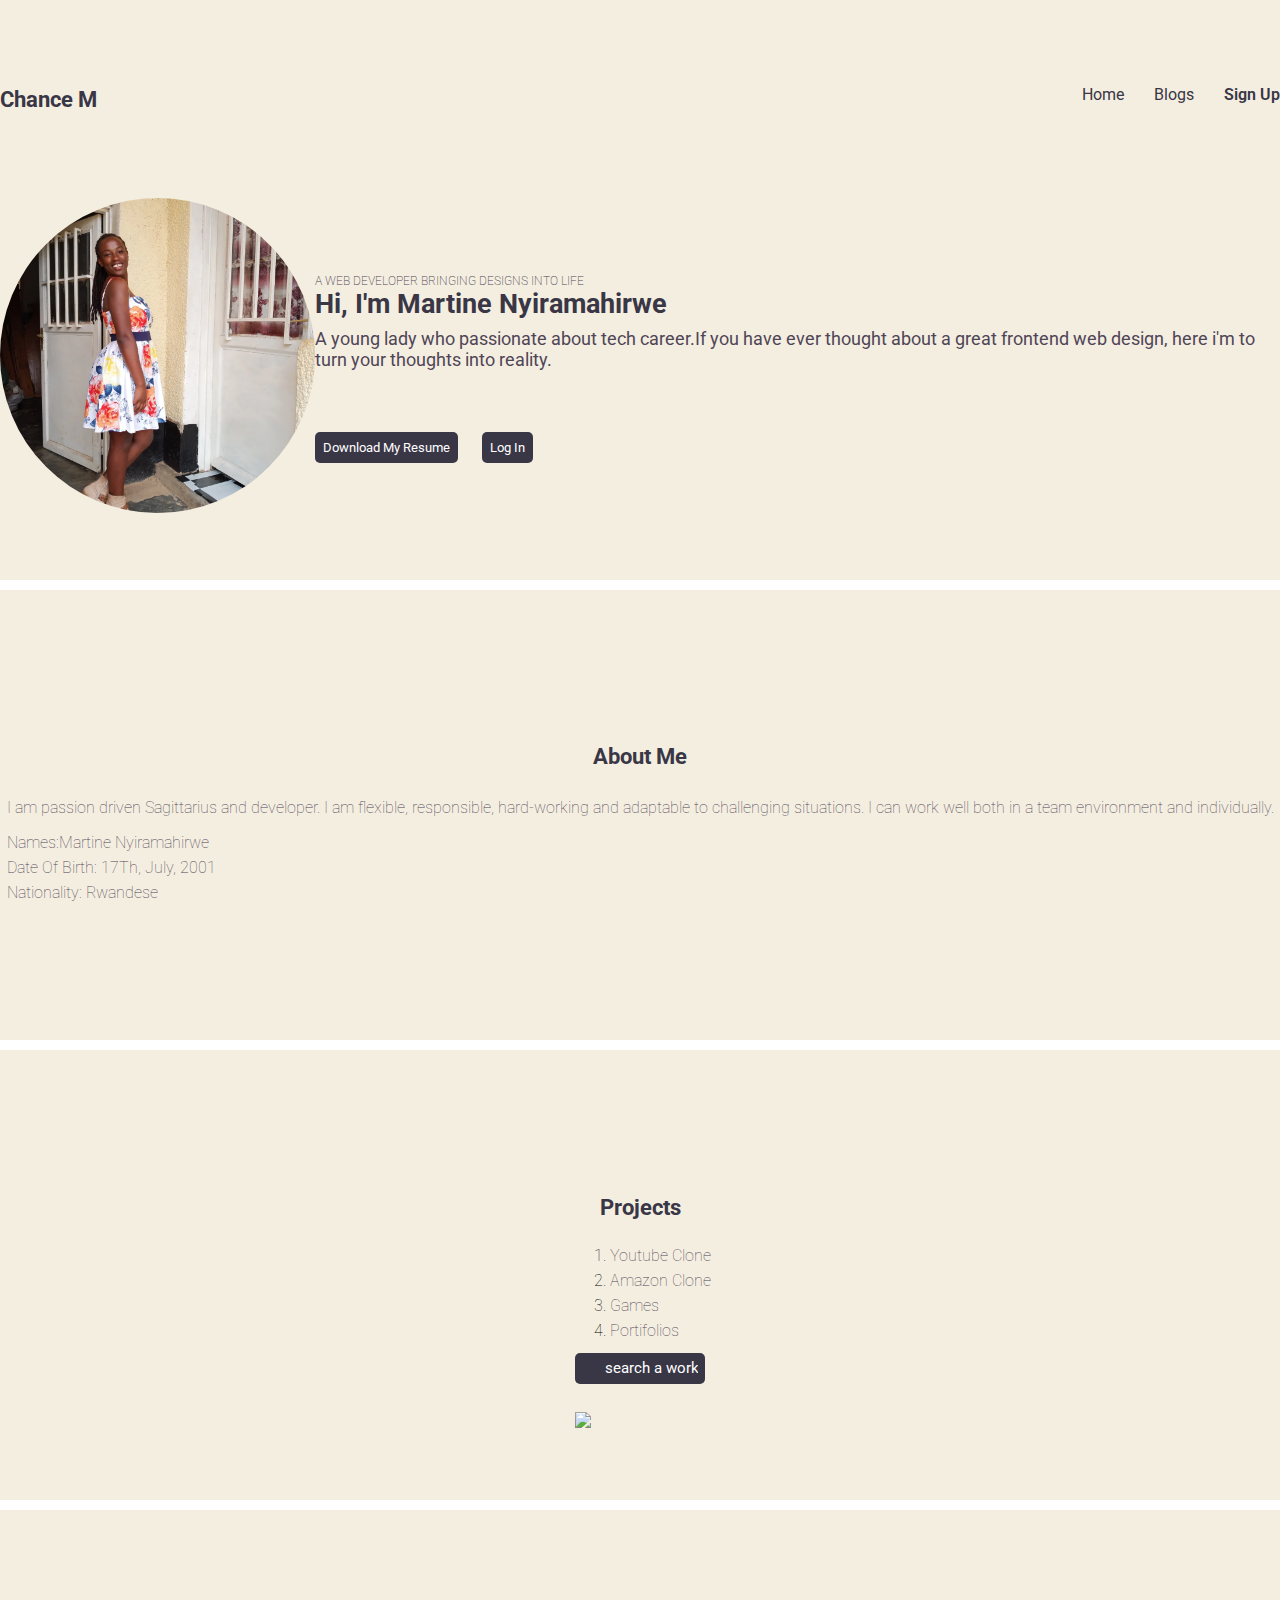
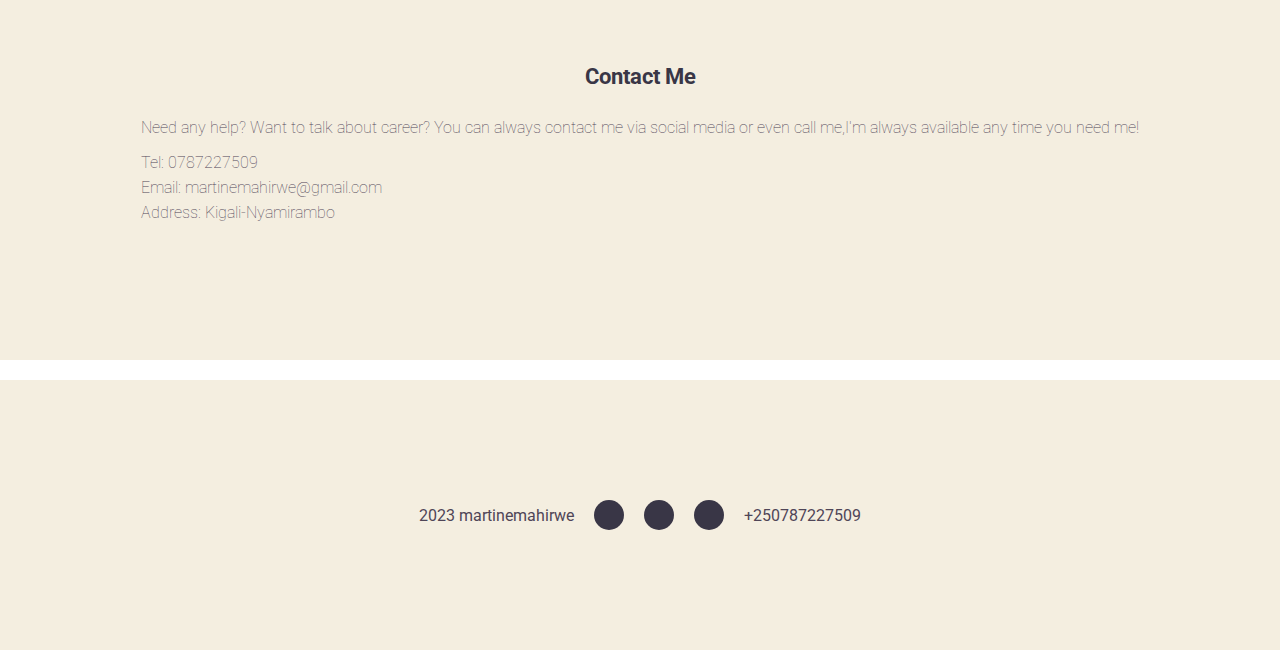
==== index.html @ 052da533 "landing page of personal portifolio this landing page contains hero-section about section projects s" ====
<!DOCTYPE html>
<html lang="en">
<head>
  <meta charset="UTF-8">
  <meta http-equiv="X-UA-Compatible" content="IE=edge">
  <meta name="viewport" content="width=device-width, initial-scale=1.0">
  <title>landingPage</title>
 <link rel="stylesheet" href="./assets/css/index.css">
 <link rel="preconnect" href="https://fonts.googleapis.com">
<link rel="preconnect" href="https://fonts.gstatic.com" crossorigin>
<link href="https://fonts.googleapis.com/css2?family=Roboto:ital,wght@0,400;0,500;0,700;0,900;1,400;1,500;1,700;1,900&display=swap" rel="stylesheet">
<script src="https://kit.fontawesome.com/279ba9e7bb.js" crossorigin="anonymous"></script>
</head>
<body>
  <header>
    <h2>Chance M</h2>
    <nav>
      <li><a href="/index.html">Home</a></li>
      <li><a href="/pages/blogs.html">Blogs</a></li>
      <li class="sign"><a href="/pages/sign.html">Sign Up</a></li>
    </nav>
  </header>
  <main>
   
    <div class="hero-container">
      <div>
        <img class="my-Image"src="./assets/IMG_20230126_225604_669.jpg" alt="mypic">
      </div>
     <div class="hero-content">
        <h6>A WEB DEVELOPER BRINGING DESIGNS INTO LIFE</h6>
        <h1>Hi, I'm Martine Nyiramahirwe</h1>
      <p>A young lady who passionate about 
        tech career.If you have ever thought 
        about a great frontend web design, 
        here i'm to turn your thoughts into 
        reality.
        </p>
    
      <div class="home-buttons"><button>Download My Resume
      </button>
    <a href="/pages/log.html"><button>Log In</button></a>
    </div>
  </div>
  </div>
    <div class="about-container">
      <h2>About Me</h2>
      <div><p>I am passion driven Sagittarius and developer.
        I am flexible, responsible, hard-working and adaptable to challenging situations.
        I can work well both in a team environment and individually.
        </p>
      <p>Names:Martine Nyiramahirwe<br>
        Date Of Birth: 17Th, July, 2001<br>
        Nationality: Rwandese </p>
        </div>
    </div>
    <div class="project-container">
      <h2>Projects</h2>
      <ol>
        <li><a href="#">Youtube Clone</a></li>
        <li><a href="#">Amazon Clone</a></li>
        <li><a href="#">Games</a></li>
        <li><a href="#">Portifolios</a></li>
      </ol>
     <div><input class="search-input"type="text" placeholder="search a work">
      <span class="search-button"><img class="search-icon"src="https://supersimple.dev/public/img/exercises/youtube/icons/search.svg"></span></div>
      </div>
      <div class="contact-container">
      <h2>Contact Me</h2>
      <div><p>Need any help? Want to talk about career? You can always contact me via social media or even call me,I'm always available any time you need me!</p>
      <p>Tel: 0787227509<br>
        Email: martinemahirwe@gmail.com<br>
        Address: Kigali-Nyamirambo
      </p></div>
    </div>
    
  </main>
  <footer>
  <p class="p1">
    <i class="fa-solid fa-copyright"></i>2023 martinemahirwe</p>
    
    <div class="icon-container">
      <i class="fa-brands fa-github"></i>
    </div>
    <div class="icon-container">
      <i class="fa-brands fa-linkedin"></i>
    </div>
    <div class="icon-container">
      <i class="fa-brands fa-instagram"></i>
    </div class="tel">
    
      <p class="p2">
        <i class="fa-solid fa-phone"></i>+250787227509</p>
  </footer>
</body>
</html>
---- assets/css/index.css ----
*{
  font-family: Roboto,Arial;
  box-sizing: border-box;
}
body{
  margin: 0;
  display: flex;
  flex-direction: column; 
}

main{
  padding-top: 130px;
  overflow-x: hidden;
  overflow-y: visible;
}
header{
  display: flex;
  flex-direction: row;
  background-color: #F4EEE0;
  height: 21vh;
  margin-bottom: 10px;
  align-items: center;
  justify-content: space-between;
  position: fixed;
  right: 0;
  left: 0;
  z-index: 3;
  }
  .sign a{
  font-weight: 600;
  color: #393646;
  text-decoration: none;
}

nav{
  display: flex;
  flex-direction: row;
  align-items: center;
  justify-content: space-between;
  column-gap: 30px;
}
header h2{
  font-size: 22px;
  color: #393646;
}
nav li{
  list-style: none;
  font-size: 16px;
}
nav li a{
  color: #393646;
  text-decoration: none;
}
.hero-container{
  background-color: #F4EEE0;
  height: 50vh;
  display: flex;
  flex-direction: row;
  align-items: center;
  justify-content: center;
  
}
.hero-content h6{
  margin-bottom: 0;
  color: #4F4557; 
  font-weight: 200;
  font-size: 12px;
}
.hero-content h1{
  margin-top: 0;
  margin-bottom: 0;
  color: #393646;
  font-size: 27px;

}
.hero-content p{
  font-size: 18px;
}
.hero-content p,.about-container p,.contact-container p{
width: auto ;
margin-top: 8px;
margin-bottom: 62px;
color: #4F4557;

}
.project-container ol li a{
  color: #4F4557;
  text-decoration: none;
}
button{
  padding:8px;
  color:white;
  border-radius: 5px;
  border: none;
  margin-right: 20px;
  background-color: #393646;
  font-size: 13px;
}
.about-container,.project-container,.contact-container{
  background-color: #F4EEE0;
  margin-top: 10px;
  height: 50vh;
  position: relative;
  display: flex;
  flex-direction: column;
  align-items: center;
  justify-content: center;
}
.my-Image{
  margin: 25px 0px 20px 0px;
 height: 35vh;
 clip-path: circle();
 }
footer{
  display: flex;
  flex-direction: row;
  background-color: #F4EEE0;
  height: 30vh;
  margin-top: 20px;
  color:#4F4557;
  align-items: center;
  justify-content: center;
  column-gap: 20px;
}
.about-container p, .contact-container p,.project-container ol{
  margin-bottom: 10px;
  line-height: 25px;
  font-size: 16px;
  font-weight: 100;
}
.project-container ol{
  margin-top: 5px;
}

h2{
  display: flex;
  flex-direction: row;
  align-items: center;
  justify-content: center;
  color: #393646;
  font-size: 22px;
  padding-top: 10px;
}
.icon-container{
  background-color: #393646;
  width: 30px;
  height: 30px;
  border-radius: 15px;
  position: relative;
  
}
.fa-brands{
  color: #F4EEE0;
  position: absolute;
  top: 8px;
  right: 8px;
  left: 8px;

}
.search-button{
position: absolute;
bottom: 68px;
}
.search-icon{
  height: 24px;
  margin-left: -130px;
  color: gray;
}
.search-input{
    padding: 8px 7px 8px 30px;
    border: none;
    border-radius: 5px;
    width: 130px;
    background-color: #393646;
    position: relative;
}
.search-input::placeholder{
  font-size: 15px;
  color: white;
}
h2:hover,h4:hover{
  color:#10011d;
  transition: 1s ease-in-out;
}
h1:hover,h3:hover{
color: #1f0336;
}
h6:hover,h5:hover{
  color:#140422
}
nav li a:hover{
  color: #170229;
}
button:hover{
  background-color: #140422;
}

@media (min-width: 320px) and (max-width: 480px){
  main{
    padding-top: 60px;
  }
  header{
    height: 15vh;
  }
  header h2{
    margin-left: 10px;
    font-size: 15px;
  }
  h6{
    font-size: 8px;
  }
  h2{
    font-size: 16px;
  }
  h1{
    font-size: 12px;
  }
 nav li{
  margin-left: 10px;
  font-size: 13px;
 }
  nav{
    margin-right: 10px;
  }
  .hero-container{
    position: relative;
    display: flex;
    flex-direction: column;
    height: 85vh; 
    padding-bottom: 50px;
  }
  .hero-content{
    margin-left:20px;
    margin-right: 20px;
  }
  .hero-content p{
   margin-bottom: 20px;
   font-size: 15px;
  }
  .about-container{
    height: auto;
  }
  .project-container{
    height: auto;
  }
  .contact-container{
    height: auto;
  }
  .about-container p, .project-container ol li,.contact-container p{
    margin-right: 20px;
    margin-left:20px;
    margin-bottom: 25px;
    font-size: 13px;
    line-height: 16px;
  }
  
  .my-Image{
    height: 25vh;
    margin-top: 50px;
    margin-bottom: 0px;
  }
  footer {
    height: 20vh;
    font-size: 15px;
    column-gap: 2px;
    font-size: 11px;
    line-height: 16px;
    margin-top: 10px;
  }
  .project-container ol li{
    margin-left: -140px;
  }
  .search-input{
    margin-left: -140px;
    margin-bottom: 20px;
  }
  .search-button{
    bottom: 20px;
  }
}
@media (min-width: 481px) and (max-width: 768px){
  main{
    padding-top: 80px;
  }
  header{
    height: 15vh;
  }
  header h2{
    margin-left: 20px;
  }
 nav li{
  margin-left: 20px;
 }
  nav{
    margin-right: 20px;
  }
  .hero-container{
    position: relative;
    height: auto;
  }
  .hero-content{
    margin-bottom: 20px;
    margin-left:10px;
  }
  .hero-content p{
   margin-bottom: 20px;
  }
  .about-container{
    height: auto;
  }
  .project-container{
    height: auto;
  }
  .contact-container{
    height: auto;
  }
  .about-container p, .project-container p,.contact-container p{
    margin-right: 10px;
    margin-left:10px;
    margin-bottom: 20px;
  }
   .my-Image{
    height: 30vh;
    margin-right: 10px;
    margin-left: 10px;
  }
  footer {
    height: 20vh;
    font-size: 15px;
    column-gap: 6px;
    margin-top: 10px;
  }
  .project-container ol li{
    margin-left: -232px;
  }
  .search-input{
    margin-left: -232px;
    margin-bottom: 20px;
  }
  .search-button{
    bottom: 20px;
  }
}

@media (min-width: 769px) and (max-width: 1024px){
  main{
    padding-top: 70px;
  }
  header{
    height: 15vh;
  }
  header h2{
    margin-left: 20px;
  }
 nav li{
  margin-left: 30px;
 }
  nav{
    margin-right: 20px;
  }
  .hero-container{
    position: relative;
    height: auto;
  }
  .hero-content{
    margin-bottom: 20px;
    margin-left:30px;
  }
  .hero-content p{
   margin-bottom: 20px;
  }
  .about-container{
    height: auto;
  }
  .project-container{
    height: auto;
  }
  .contact-container{
    height: auto;
  }
  .about-container p, .project-container p,.contact-container p{
    margin-right: 30px;
    margin-left:30px;
    margin-bottom: 20px;
  }
   .my-Image{
    height: 30vh;
    margin-left: 10px;
    margin-right: 30px;
  }
  footer {
    height: 20vh;
    font-size: 15px;
    column-gap: 6px;
    margin-top: 10px;
  }
  .project-container ol li{
    margin-left: -480px;
  }
  .search-input{
    margin-left: -480px;
    margin-bottom: 20px;
  }
  .search-button{
    bottom: 20px;
  }
}

@media (min-width: 1025px) and (max-width: 1200px){
  main{
    padding-top: 70px;
  }
  header{
    height: 15vh;
  }
  header h2{
    margin-left: 20px;
  }
 nav li{
  margin-left: 30px;
 }
  nav{
    margin-right: 20px;
  }
  .hero-container{
    position: relative;
    height: auto;
  }
  .hero-content{
    margin-bottom: 20px;
    margin-left:30px;
  }
  .hero-content p{
   margin-bottom: 20px;
  }
  .about-container{
    height: auto;
  }
  .project-container{
    height: auto;
  }
  .contact-container{
    height: auto;
  }
  .about-container p, .project-container p,.contact-container p{
    margin-right: 30px;
    margin-left:30px;
    margin-bottom: 20px;
  }
   .my-Image{
    height: 30vh;
    margin-left: 10px;
    margin-right: 30px;
  }
  footer {
    height: 20vh;
    font-size: 15px;
    column-gap: 6px;
    margin-top: 10px;
  }
  .project-container ol li{
    margin-left: -480px;
  }
  .search-input{
    margin-left: -480px;
    margin-bottom: 20px;
  }
  .search-button{
    bottom: 20px;
  }
}
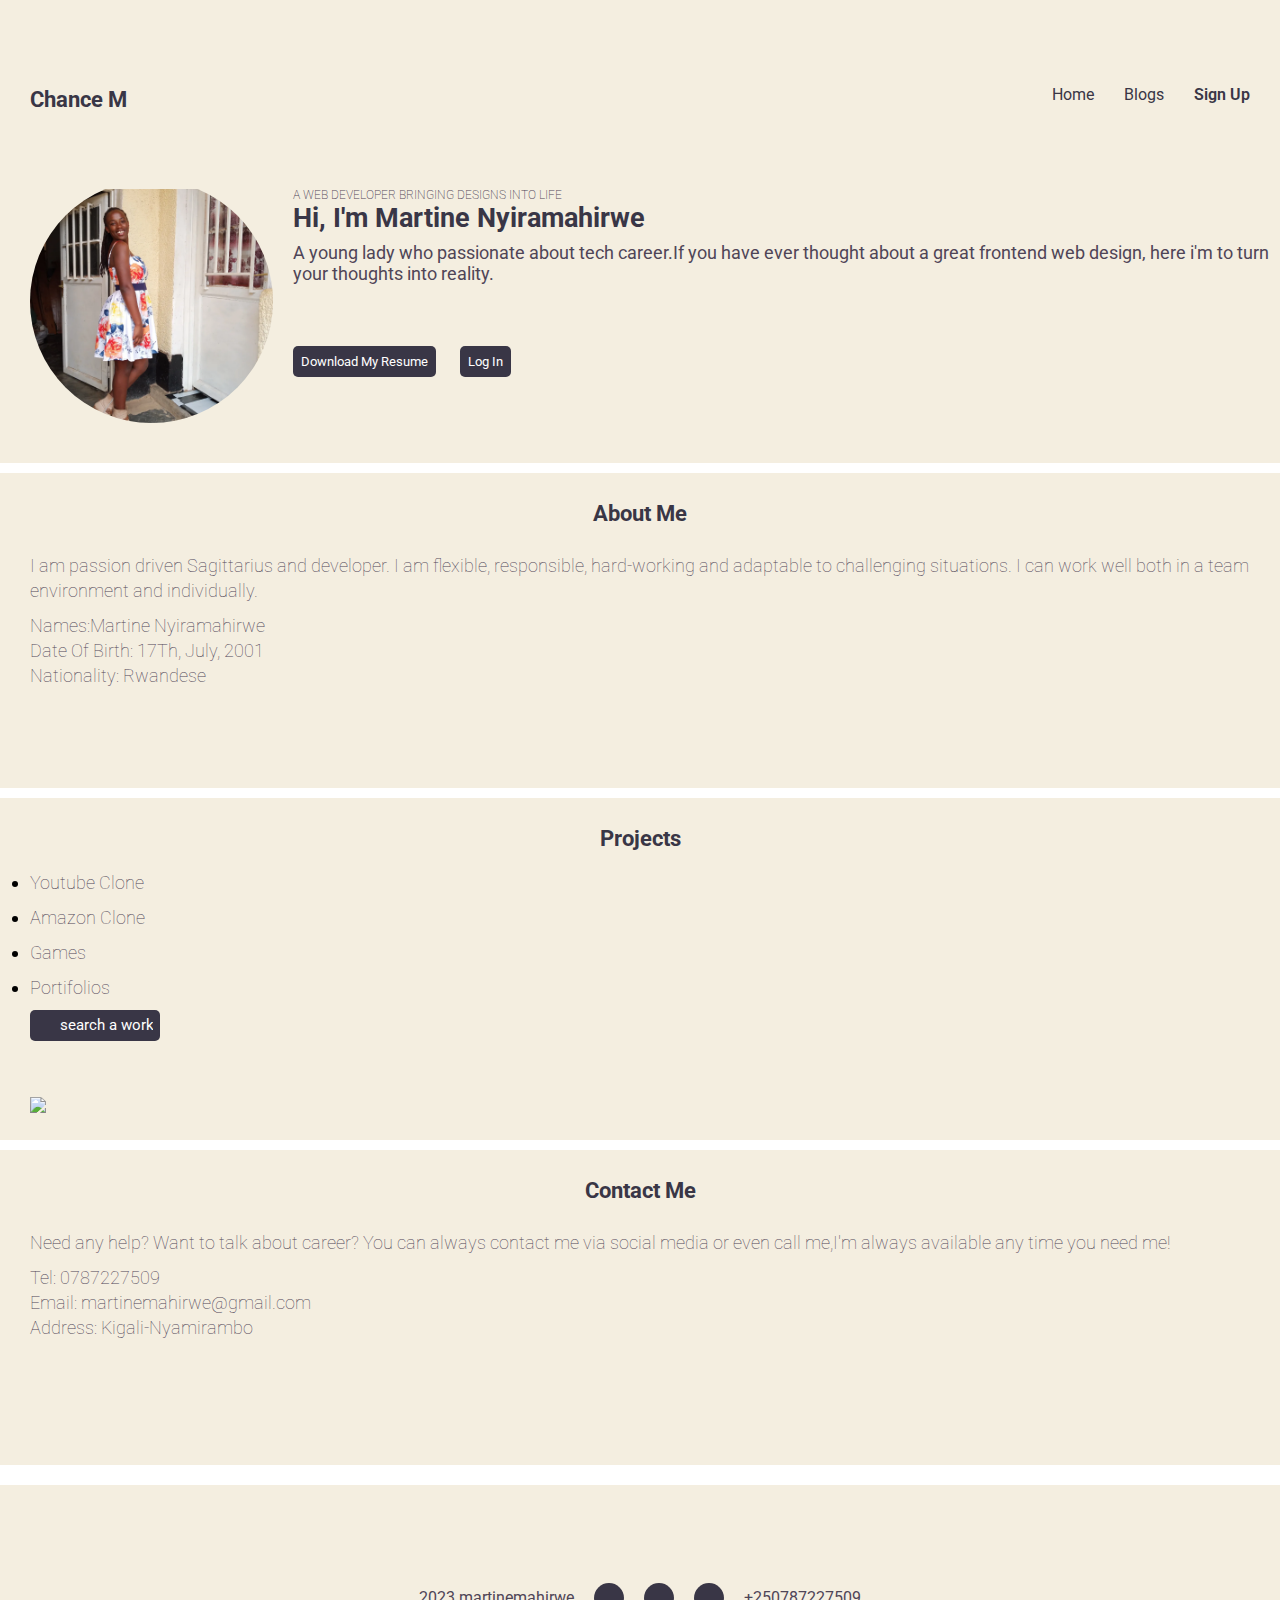
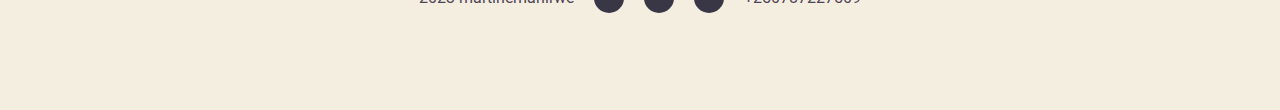
==== commit 50e8ab08: "fixing alignment issues" ====
--- a/index.html
+++ b/index.html
@@ -55,12 +55,10 @@
     </div>
     <div class="project-container">
       <h2>Projects</h2>
-      <ol>
         <li><a href="#">Youtube Clone</a></li>
         <li><a href="#">Amazon Clone</a></li>
         <li><a href="#">Games</a></li>
         <li><a href="#">Portifolios</a></li>
-      </ol>
      <div><input class="search-input"type="text" placeholder="search a work">
       <span class="search-button"><img class="search-icon"src="https://supersimple.dev/public/img/exercises/youtube/icons/search.svg"></span></div>
       </div>
--- a/assets/css/index.css
+++ b/assets/css/index.css
@@ -40,8 +40,12 @@
   column-gap: 30px;
 }
 header h2{
+  margin-left: 30px;
   font-size: 22px;
   color: #393646;
+}
+nav{
+  margin-right: 30px;
 }
 nav li{
   list-style: none;
@@ -53,12 +57,12 @@
 }
 .hero-container{
   background-color: #F4EEE0;
-  height: 50vh;
+  height: 37vh;
   display: flex;
   flex-direction: row;
-  align-items: center;
-  justify-content: center;
-  
+}
+.hero-content{
+  margin-top: 30px;
 }
 .hero-content h6{
   margin-bottom: 0;
@@ -83,7 +87,7 @@
 color: #4F4557;
 
 }
-.project-container ol li a{
+.project-container li a{
   color: #4F4557;
   text-decoration: none;
 }
@@ -99,37 +103,38 @@
 .about-container,.project-container,.contact-container{
   background-color: #F4EEE0;
   margin-top: 10px;
-  height: 50vh;
+  height: 35vh;
   position: relative;
   display: flex;
   flex-direction: column;
-  align-items: center;
-  justify-content: center;
+ 
 }
 .my-Image{
-  margin: 25px 0px 20px 0px;
- height: 35vh;
+ margin: 50px 20px 20px 30px;
+ height: 27vh;
  clip-path: circle();
  }
 footer{
   display: flex;
   flex-direction: row;
   background-color: #F4EEE0;
-  height: 30vh;
+  height: 25vh;
   margin-top: 20px;
   color:#4F4557;
   align-items: center;
   justify-content: center;
   column-gap: 20px;
 }
-.about-container p, .contact-container p,.project-container ol{
+.about-container p, .contact-container p,.project-container li{
   margin-bottom: 10px;
+  margin-left: 30px;
+  margin-right: 30px;
   line-height: 25px;
-  font-size: 16px;
+  font-size: 18px;
   font-weight: 100;
 }
-.project-container ol{
-  margin-top: 5px;
+.project-container {
+  height: 38vh;
 }
 
 h2{
@@ -164,6 +169,7 @@
 .search-icon{
   height: 24px;
   margin-left: -130px;
+  margin-bottom: -45px;
   color: gray;
 }
 .search-input{
@@ -173,6 +179,7 @@
     width: 130px;
     background-color: #393646;
     position: relative;
+    margin-left: 30px;
 }
 .search-input::placeholder{
   font-size: 15px;
@@ -203,7 +210,7 @@
     height: 15vh;
   }
   header h2{
-    margin-left: 10px;
+    margin-left: 20px;
     font-size: 15px;
   }
   h6{
@@ -220,18 +227,18 @@
   font-size: 13px;
  }
   nav{
-    margin-right: 10px;
+    margin-right: 20px;
   }
   .hero-container{
     position: relative;
     display: flex;
     flex-direction: column;
-    height: 85vh; 
-    padding-bottom: 50px;
+    height: 80vh; 
   }
   .hero-content{
     margin-left:20px;
     margin-right: 20px;
+    margin-top: -15px;
   }
   .hero-content p{
    margin-bottom: 20px;
@@ -246,7 +253,7 @@
   .contact-container{
     height: auto;
   }
-  .about-container p, .project-container ol li,.contact-container p{
+  .about-container p, .project-container li,.contact-container p{
     margin-right: 20px;
     margin-left:20px;
     margin-bottom: 25px;
@@ -255,9 +262,10 @@
   }
   
   .my-Image{
-    height: 25vh;
+    height: 28vh;
     margin-top: 50px;
     margin-bottom: 0px;
+    margin-left: 20px;
   }
   footer {
     height: 20vh;
@@ -267,15 +275,13 @@
     line-height: 16px;
     margin-top: 10px;
   }
-  .project-container ol li{
-    margin-left: -140px;
-  }
+  
   .search-input{
-    margin-left: -140px;
-    margin-bottom: 20px;
+    margin-bottom: 20px;
+    margin-left: 20px;
   }
   .search-button{
-    bottom: 20px;
+    top: 190px;
   }
 }
 @media (min-width: 481px) and (max-width: 768px){
@@ -296,11 +302,19 @@
   }
   .hero-container{
     position: relative;
-    height: auto;
+    display: flex;
+    flex-direction: column;
+    height: 81vh; 
+    padding-bottom: 20px;
+    
   }
   .hero-content{
     margin-bottom: 20px;
-    margin-left:10px;
+    margin-left:20px;
+    margin-right: 20px;
+    margin-top: -10px;
+
+    
   }
   .hero-content p{
    margin-bottom: 20px;
@@ -315,14 +329,14 @@
     height: auto;
   }
   .about-container p, .project-container p,.contact-container p{
-    margin-right: 10px;
-    margin-left:10px;
+    margin-right: 20px;
+    margin-left:20px;
     margin-bottom: 20px;
   }
    .my-Image{
-    height: 30vh;
-    margin-right: 10px;
-    margin-left: 10px;
+    height: 33vh;
+    margin-left: 20px;
+    margin-bottom: 0;
   }
   footer {
     height: 20vh;
@@ -330,15 +344,16 @@
     column-gap: 6px;
     margin-top: 10px;
   }
-  .project-container ol li{
-    margin-left: -232px;
-  }
+  .project-container li{
+    margin-left: 20px;
+  }
+  
   .search-input{
-    margin-left: -232px;
-    margin-bottom: 20px;
+    margin-bottom: 20px;
+    margin-left: 20px;
   }
   .search-button{
-    bottom: 20px;
+    top: 182px;
   }
 }
 
@@ -364,7 +379,7 @@
   }
   .hero-content{
     margin-bottom: 20px;
-    margin-left:30px;
+    margin-right: 20px;
   }
   .hero-content p{
    margin-bottom: 20px;
@@ -378,15 +393,15 @@
   .contact-container{
     height: auto;
   }
-  .about-container p, .project-container p,.contact-container p{
-    margin-right: 30px;
-    margin-left:30px;
+  .about-container p, .project-container li,.contact-container p{
+    margin-right: 20px;
+    margin-left:20px;
     margin-bottom: 20px;
   }
    .my-Image{
-    height: 30vh;
-    margin-left: 10px;
-    margin-right: 30px;
+    height: 32vh;
+    margin-left: 20px;
+    margin-right: 25px;
   }
   footer {
     height: 20vh;
@@ -394,15 +409,13 @@
     column-gap: 6px;
     margin-top: 10px;
   }
-  .project-container ol li{
-    margin-left: -480px;
-  }
+  
   .search-input{
-    margin-left: -480px;
-    margin-bottom: 20px;
+    margin-bottom: 20px;
+    margin-left: 20px;
   }
   .search-button{
-    bottom: 20px;
+    top: 223px;
   }
 }
 
@@ -424,11 +437,12 @@
   }
   .hero-container{
     position: relative;
-    height: auto;
+    height: 45vh;
   }
   .hero-content{
     margin-bottom: 20px;
-    margin-left:30px;
+    margin-left: 20px;
+    margin-right: 20px;
   }
   .hero-content p{
    margin-bottom: 20px;
@@ -442,15 +456,14 @@
   .contact-container{
     height: auto;
   }
-  .about-container p, .project-container p,.contact-container p{
-    margin-right: 30px;
-    margin-left:30px;
+  .about-container p, .project-container li,.contact-container p{
+    margin-right: 20px;
+    margin-left:20px;
     margin-bottom: 20px;
   }
    .my-Image{
-    height: 30vh;
-    margin-left: 10px;
-    margin-right: 30px;
+    height: 33vh;
+    margin-left: 20px;
   }
   footer {
     height: 20vh;
@@ -458,14 +471,11 @@
     column-gap: 6px;
     margin-top: 10px;
   }
-  .project-container ol li{
-    margin-left: -480px;
-  }
   .search-input{
-    margin-left: -480px;
-    margin-bottom: 20px;
+    margin-bottom: 20px;
+    margin-left: 20px;
   }
   .search-button{
-    bottom: 20px;
+    top: 223px;
   }
 }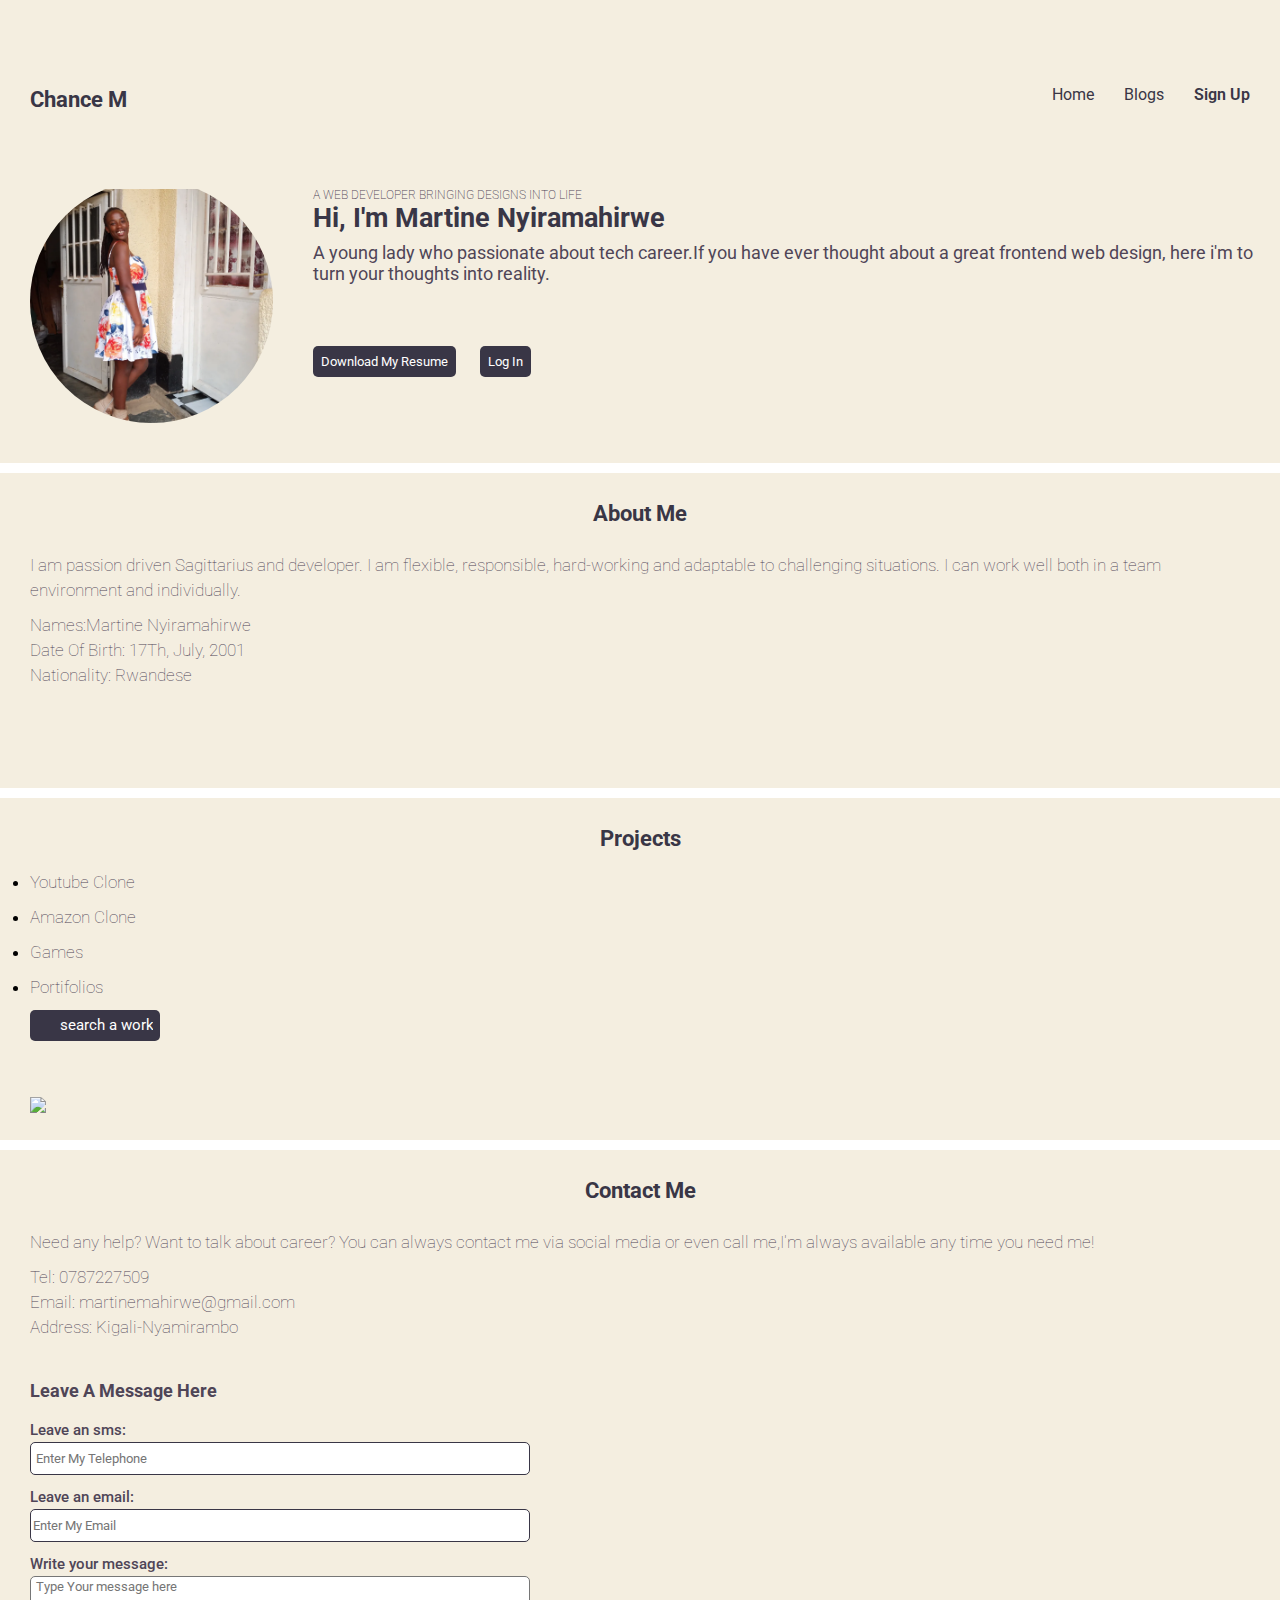
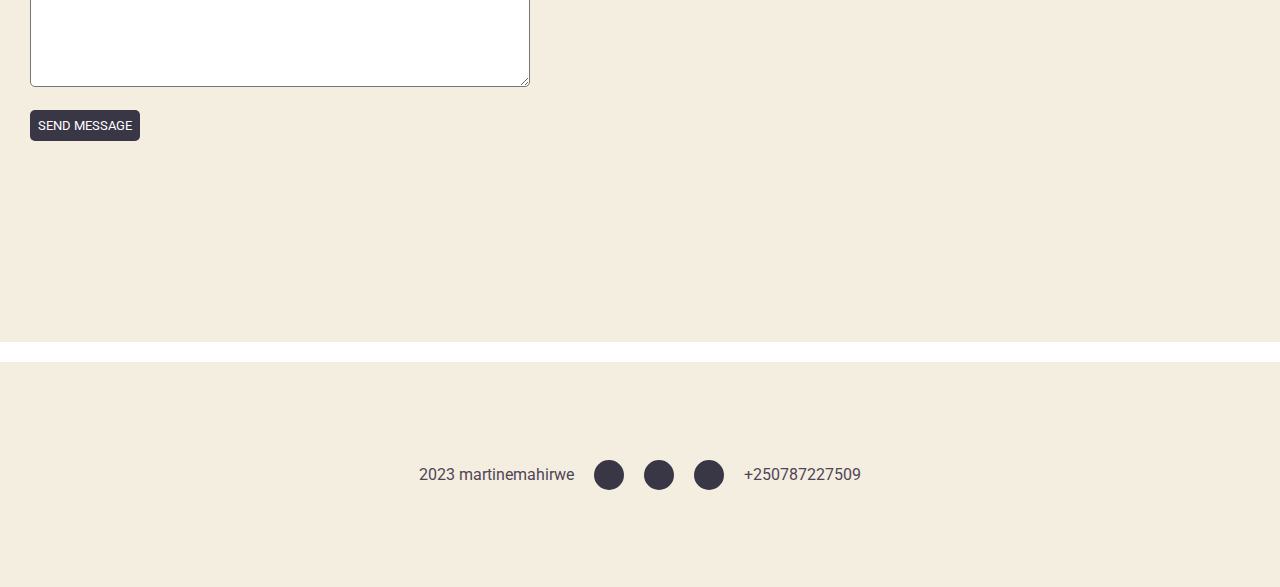
==== commit 92729cd6: "creating admin page admin page includes where to edit,create and delete an article i also edited log" ====
--- a/index.html
+++ b/index.html
@@ -3,25 +3,32 @@
 <head>
   <meta charset="UTF-8">
   <meta http-equiv="X-UA-Compatible" content="IE=edge">
-  <meta name="viewport" content="width=device-width, initial-scale=1.0">
+  <meta name="viewport" content="width=device-width, initial-schttps://github.com/martinemahirwe/
+  My-portifolio.gitale=1.0">
   <title>landingPage</title>
  <link rel="stylesheet" href="./assets/css/index.css">
  <link rel="preconnect" href="https://fonts.googleapis.com">
 <link rel="preconnect" href="https://fonts.gstatic.com" crossorigin>
 <link href="https://fonts.googleapis.com/css2?family=Roboto:ital,wght@0,400;0,500;0,700;0,900;1,400;1,500;1,700;1,900&display=swap" rel="stylesheet">
 <script src="https://kit.fontawesome.com/279ba9e7bb.js" crossorigin="anonymous"></script>
+
 </head>
 <body>
   <header>
     <h2>Chance M</h2>
     <nav>
+      <ul>
       <li><a href="/index.html">Home</a></li>
       <li><a href="/pages/blogs.html">Blogs</a></li>
-      <li class="sign"><a href="/pages/sign.html">Sign Up</a></li>
+      <li class="sign"><a href="/pages/sign.html">Sign Up</a></li> 
+    </ul>
     </nav>
+    <label id="icon">
+      <i class="fas fa-bars"></i>
+    </label> 
   </header>
   <main>
-   
+    <div class="render-nav"></div>
     <div class="hero-container">
       <div>
         <img class="my-Image"src="./assets/IMG_20230126_225604_669.jpg" alt="mypic">
@@ -69,6 +76,17 @@
         Email: martinemahirwe@gmail.com<br>
         Address: Kigali-Nyamirambo
       </p></div>
+      <h>Leave A Message Here</h>
+     
+      <div class="message-section">
+        <label>Leave an sms:</label>
+        <input type="text" placeholder=" Enter My Telephone">
+        <label>Leave an email:</label>
+        <input placeholder="Enter My Email">
+        <label>Write your message:</label>
+        <textarea class="message" cols="40" rows="7" placeholder=" Type Your message here"></textarea>
+       <div><button class="message-button">SEND MESSAGE</button>
+      </div> 
     </div>
     
   </main>
@@ -89,5 +107,14 @@
       <p class="p2">
         <i class="fa-solid fa-phone"></i>+250787227509</p>
   </footer>
+  <script>
+    const icon = document.querySelector('#icon');
+    
+    icon.addEventListener('click',()=>{
+      nav = document.querySelector('nav');
+      nav.classList.toggle('active');
+    });
+
+  </script>
 </body>
 </html>--- a/assets/css/index.css
+++ b/assets/css/index.css
@@ -1,6 +1,7 @@
 *{
   font-family: Roboto,Arial;
   box-sizing: border-box;
+  cursor: pointer;
 }
 body{
   margin: 0;
@@ -31,8 +32,13 @@
   color: #393646;
   text-decoration: none;
 }
-
-nav{
+ #icon{
+  color: #393646;
+  font-size: 15px;
+  display: none;
+}
+
+nav ul{
   display: flex;
   flex-direction: row;
   align-items: center;
@@ -109,8 +115,46 @@
   flex-direction: column;
  
 }
+h{
+  margin-left: 30px;
+  margin-bottom: -20px;
+  padding-top: 30px;
+  font-weight: 700;
+  font-size: 18px;
+  color: #4F4557;
+}
+
+label{
+  margin-bottom: -10px;
+  color: #4F4557;
+  font-size: 15px;
+  font-weight: 500;
+}
+.message-section input{
+  padding: 8px 0px 8px 2px;
+  border-radius: 5px;
+  border: 1px solid #393646;
+}
+.contact-container{
+  height: 88vh;
+}
+.message-section{
+  display: flex;
+  flex-direction: column;
+  width: 500px;
+  row-gap: 13px;
+  margin-left: 30px;
+  margin-top: 40px;
+}
+.message{
+  border-radius: 5px;
+}
+.message-button{
+  margin-top: 10px;
+  font-size: 13px;
+}
 .my-Image{
- margin: 50px 20px 20px 30px;
+ margin: 50px 40px 20px 30px;
  height: 27vh;
  clip-path: circle();
  }
@@ -130,7 +174,7 @@
   margin-left: 30px;
   margin-right: 30px;
   line-height: 25px;
-  font-size: 18px;
+  font-size: 17px;
   font-weight: 100;
 }
 .project-container {
@@ -204,10 +248,10 @@
 
 @media (min-width: 320px) and (max-width: 480px){
   main{
-    padding-top: 60px;
+    padding-top: 120px;
   }
   header{
-    height: 15vh;
+    height: 20vh;
   }
   header h2{
     margin-left: 20px;
@@ -222,18 +266,43 @@
   h1{
     font-size: 12px;
   }
- nav li{
-  margin-left: 10px;
-  font-size: 13px;
+  #icon{
+  display: flex;
+  margin-right: 20px;
  }
-  nav{
-    margin-right: 20px;
-  }
+ nav{
+  height:0;
+  position: absolute;
+  top:20px;
+  left: 0;
+  right: 0;
+  transition: 0.2s;
+
+ }
+ nav ul {
+  display: block;
+  width: fit-content;
+  margin: 80px auto 0 auto;
+  text-align: center;
+  transition: 0.5s;
+  opacity: 0;
+ }
+nav li a{
+  padding-bottom: 15px;
+  line-height: 25px;
+}
+nav.active {
+  height: 20vh;
+}
+nav.active ul{
+opacity: 1;
+}
   .hero-container{
     position: relative;
     display: flex;
     flex-direction: column;
-    height: 80vh; 
+    height: 71vh; 
+    
   }
   .hero-content{
     margin-left:20px;
@@ -250,9 +319,7 @@
   .project-container{
     height: auto;
   }
-  .contact-container{
-    height: auto;
-  }
+  
   .about-container p, .project-container li,.contact-container p{
     margin-right: 20px;
     margin-left:20px;
@@ -262,7 +329,7 @@
   }
   
   .my-Image{
-    height: 28vh;
+    height: 25vh;
     margin-top: 50px;
     margin-bottom: 0px;
     margin-left: 20px;
@@ -275,6 +342,17 @@
     line-height: 16px;
     margin-top: 10px;
   }
+  .message-section{
+    display: flex;
+    flex-direction: column;
+    width: 300px;
+    row-gap: 13px;
+    margin-left: 20px;
+    margin-top: 40px;
+  }
+  .contact-container{
+    height: 101vh;
+  }
   
   .search-input{
     margin-bottom: 20px;
@@ -325,9 +403,7 @@
   .project-container{
     height: auto;
   }
-  .contact-container{
-    height: auto;
-  }
+ 
   .about-container p, .project-container p,.contact-container p{
     margin-right: 20px;
     margin-left:20px;
@@ -344,6 +420,18 @@
     column-gap: 6px;
     margin-top: 10px;
   }
+  .message-section{
+    display: flex;
+    flex-direction: column;
+    width: 350px;
+    row-gap: 13px;
+    margin-left: 20px;
+    margin-top: 40px;
+  }
+  .contact-container{
+    height: 111vh;
+    
+  }
   .project-container li{
     margin-left: 20px;
   }
@@ -391,7 +479,8 @@
     height: auto;
   }
   .contact-container{
-    height: auto;
+    height: 110vh;
+    
   }
   .about-container p, .project-container li,.contact-container p{
     margin-right: 20px;
@@ -399,9 +488,15 @@
     margin-bottom: 20px;
   }
    .my-Image{
+<<<<<<< HEAD
     height: 32vh;
     margin-left: 20px;
     margin-right: 25px;
+=======
+    height: 30vh;
+    margin-left: 30px;
+    margin-right: 5px;
+>>>>>>> 1be095e (blog page)
   }
   footer {
     height: 20vh;
@@ -409,13 +504,27 @@
     column-gap: 6px;
     margin-top: 10px;
   }
+<<<<<<< HEAD
+=======
+<<<<<<< HEAD
   
+>>>>>>> 7c7cbf1 (blog page)
   .search-input{
+=======
+  .project-container ol li{
+    margin-left: -360px;
+  }
+  .search-input{
+    margin-left: -360px;
+>>>>>>> 1be095e (blog page)
     margin-bottom: 20px;
     margin-left: 20px;
   }
   .search-button{
     top: 223px;
+  }
+  .message-section{
+    margin-left: 20px;
   }
 }
 
@@ -437,12 +546,26 @@
   }
   .hero-container{
     position: relative;
+<<<<<<< HEAD
     height: 45vh;
   }
   .hero-content{
     margin-bottom: 20px;
-    margin-left: 20px;
-    margin-right: 20px;
+<<<<<<< HEAD
+   margin-left: 20px;
+   margin-right: 20px;
+=======
+    margin-left: 20px;
+    margin-right: 20px;
+=======
+    height: 40vh;
+  }
+  .hero-content{
+    margin-bottom: 20px;
+    margin-left:10px;
+    margin-right: 30px;
+>>>>>>> 1be095e (blog page)
+>>>>>>> 7c7cbf1 (blog page)
   }
   .hero-content p{
    margin-bottom: 20px;
@@ -454,7 +577,7 @@
     height: auto;
   }
   .contact-container{
-    height: auto;
+    height: 110vh;
   }
   .about-container p, .project-container li,.contact-container p{
     margin-right: 20px;
@@ -462,8 +585,14 @@
     margin-bottom: 20px;
   }
    .my-Image{
+<<<<<<< HEAD
     height: 33vh;
     margin-left: 20px;
+=======
+    height: 30vh;
+    margin-left: 30px;
+    margin-right: 5px;
+>>>>>>> 1be095e (blog page)
   }
   footer {
     height: 20vh;
@@ -478,4 +607,7 @@
   .search-button{
     top: 223px;
   }
+  .message-section{
+    margin-left: 20px;
+  }
 }